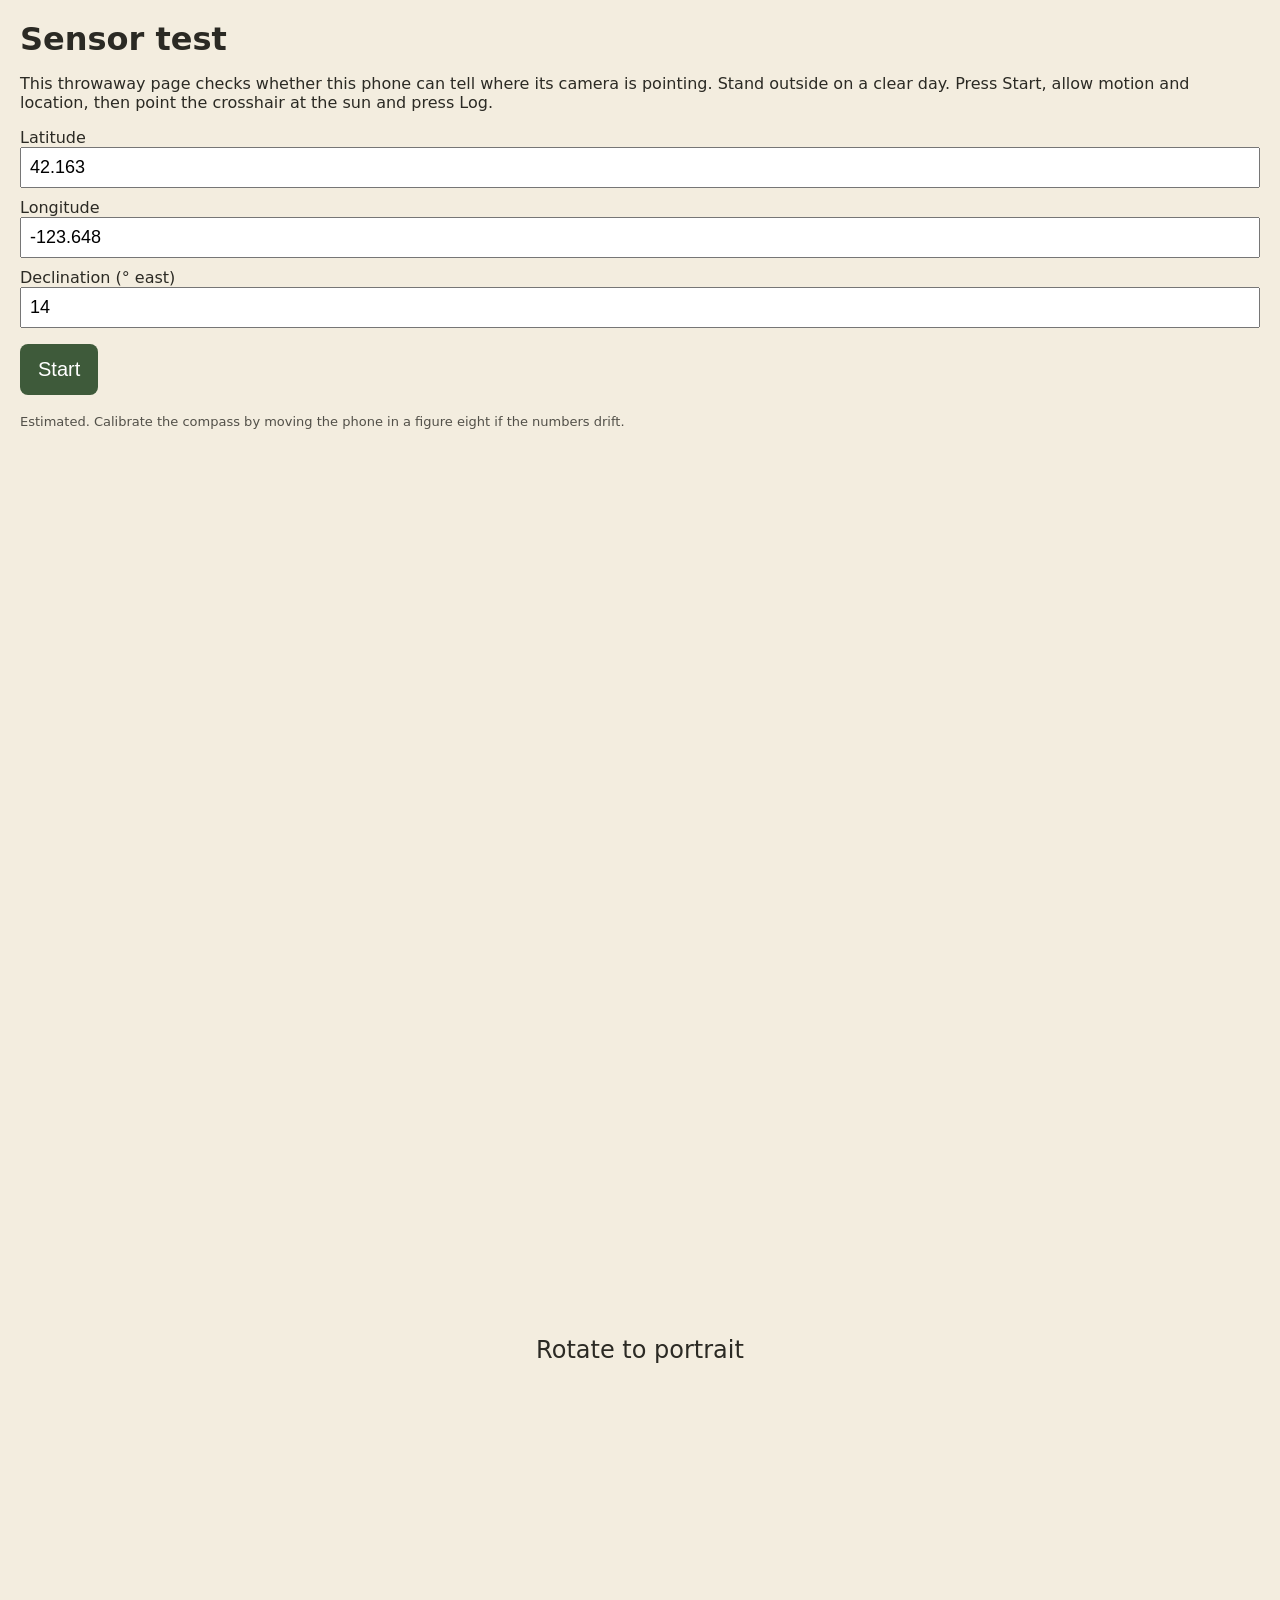
==== garden-proto/index.html @ 3894cc1e "Add garden planner sensor prototype at /garden-proto (throwaway) Co-Authored-By: Claude Fable 5.1 <n" ====
<!DOCTYPE html>
<html lang="en">
<head>
<meta charset="utf-8">
<meta name="viewport" content="width=device-width, initial-scale=1, viewport-fit=cover">
<meta name="robots" content="noindex, nofollow">
<title>Garden Planner Sensor Test</title>
  <script type="module" crossorigin src="./assets/prototype-D-EjwDJL.js"></script>
  <link rel="modulepreload" crossorigin href="./assets/modulepreload-polyfill-B5Qt9EMX.js">
  <link rel="stylesheet" crossorigin href="./assets/prototype-DjnaeQol.css">
</head>
<body>
<div id="start-screen" class="screen">
  <h1>Sensor test</h1>
  <p>This throwaway page checks whether this phone can tell where its camera is pointing. Stand outside on a clear day. Press Start, allow motion and location, then point the crosshair at the sun and press Log.</p>
  <label>Latitude <input id="lat" type="number" step="0.0001" value="42.163"></label>
  <label>Longitude <input id="lon" type="number" step="0.0001" value="-123.648"></label>
  <label>Declination (° east) <input id="decl" type="number" step="0.1" value="14"></label>
  <button id="start">Start</button>
  <p class="small">Estimated. Calibrate the compass by moving the phone in a figure eight if the numbers drift.</p>
</div>

<div id="live" class="screen" hidden>
  <video id="cam" autoplay playsinline muted></video>
  <div id="crosshair"></div>
  <div id="readout">
    <div><span class="k">Camera</span> <span id="cam-h">–</span>° / <span id="cam-e">–</span>°</div>
    <div><span class="k">Sun</span> <span id="sun-h">–</span>° / <span id="sun-e">–</span>°</div>
    <div><span class="k">Δ</span> <span id="d-h">–</span>° / <span id="d-e">–</span>°</div>
    <div class="small"><span id="src">–</span> · acc <span id="acc">–</span></div>
  </div>
  <div id="controls">
    <button id="log">Log reading</button>
    <button id="copy">Copy JSON</button>
    <button id="download">Download JSON</button>
  </div>
  <table id="table"><thead><tr><th>#</th><th>ΔH</th><th>ΔE</th><th>src</th></tr></thead><tbody></tbody></table>
</div>

<div id="rotate" class="screen" hidden><p>Rotate to portrait</p></div>

</body>
</html>
---- garden-proto/assets/prototype-DjnaeQol.css ----
:root{--paper:#F3EDDF;--ink:#2B2A24;--moss:#3E5A3A;--terracotta:#B4552F}*{box-sizing:border-box}body{margin:0;font-family:system-ui,sans-serif;background:var(--paper);color:var(--ink)}.screen{min-height:100dvh;padding:20px}h1{margin:0 0 12px}label{display:block;margin:10px 0}input{width:100%;font-size:18px;padding:8px}button{font-size:20px;padding:14px 18px;background:var(--moss);color:#fff;border:0;border-radius:8px;margin:6px 6px 6px 0}.small{font-size:13px;opacity:.8}#live{padding:0;position:relative;background:#000;color:#fff}#cam{width:100vw;height:100dvh;object-fit:cover;display:block}#crosshair{position:absolute;left:50%;top:50%;width:40px;height:40px;margin:-20px 0 0 -20px;border:2px solid var(--terracotta);border-radius:50%;pointer-events:none}#crosshair:before,#crosshair:after{content:"";position:absolute;background:var(--terracotta)}#crosshair:before{left:19px;top:-12px;width:2px;height:64px}#crosshair:after{top:19px;left:-12px;height:2px;width:64px}#readout{position:absolute;top:env(safe-area-inset-top,8px);left:8px;right:8px;background:#0000008c;padding:10px;border-radius:8px;font-variant-numeric:tabular-nums;font-size:18px}.k{display:inline-block;width:4.5em;opacity:.8}#controls{position:absolute;bottom:calc(env(safe-area-inset-bottom,0px) + 8px);left:8px;right:8px}#controls button{font-size:16px;padding:10px 12px}#table{position:absolute;bottom:80px;right:8px;background:#0000008c;font-size:13px;border-collapse:collapse;max-height:30dvh;overflow:auto;display:block}#table th,#table td{padding:2px 6px;text-align:right}#rotate{display:flex;align-items:center;justify-content:center;font-size:24px}
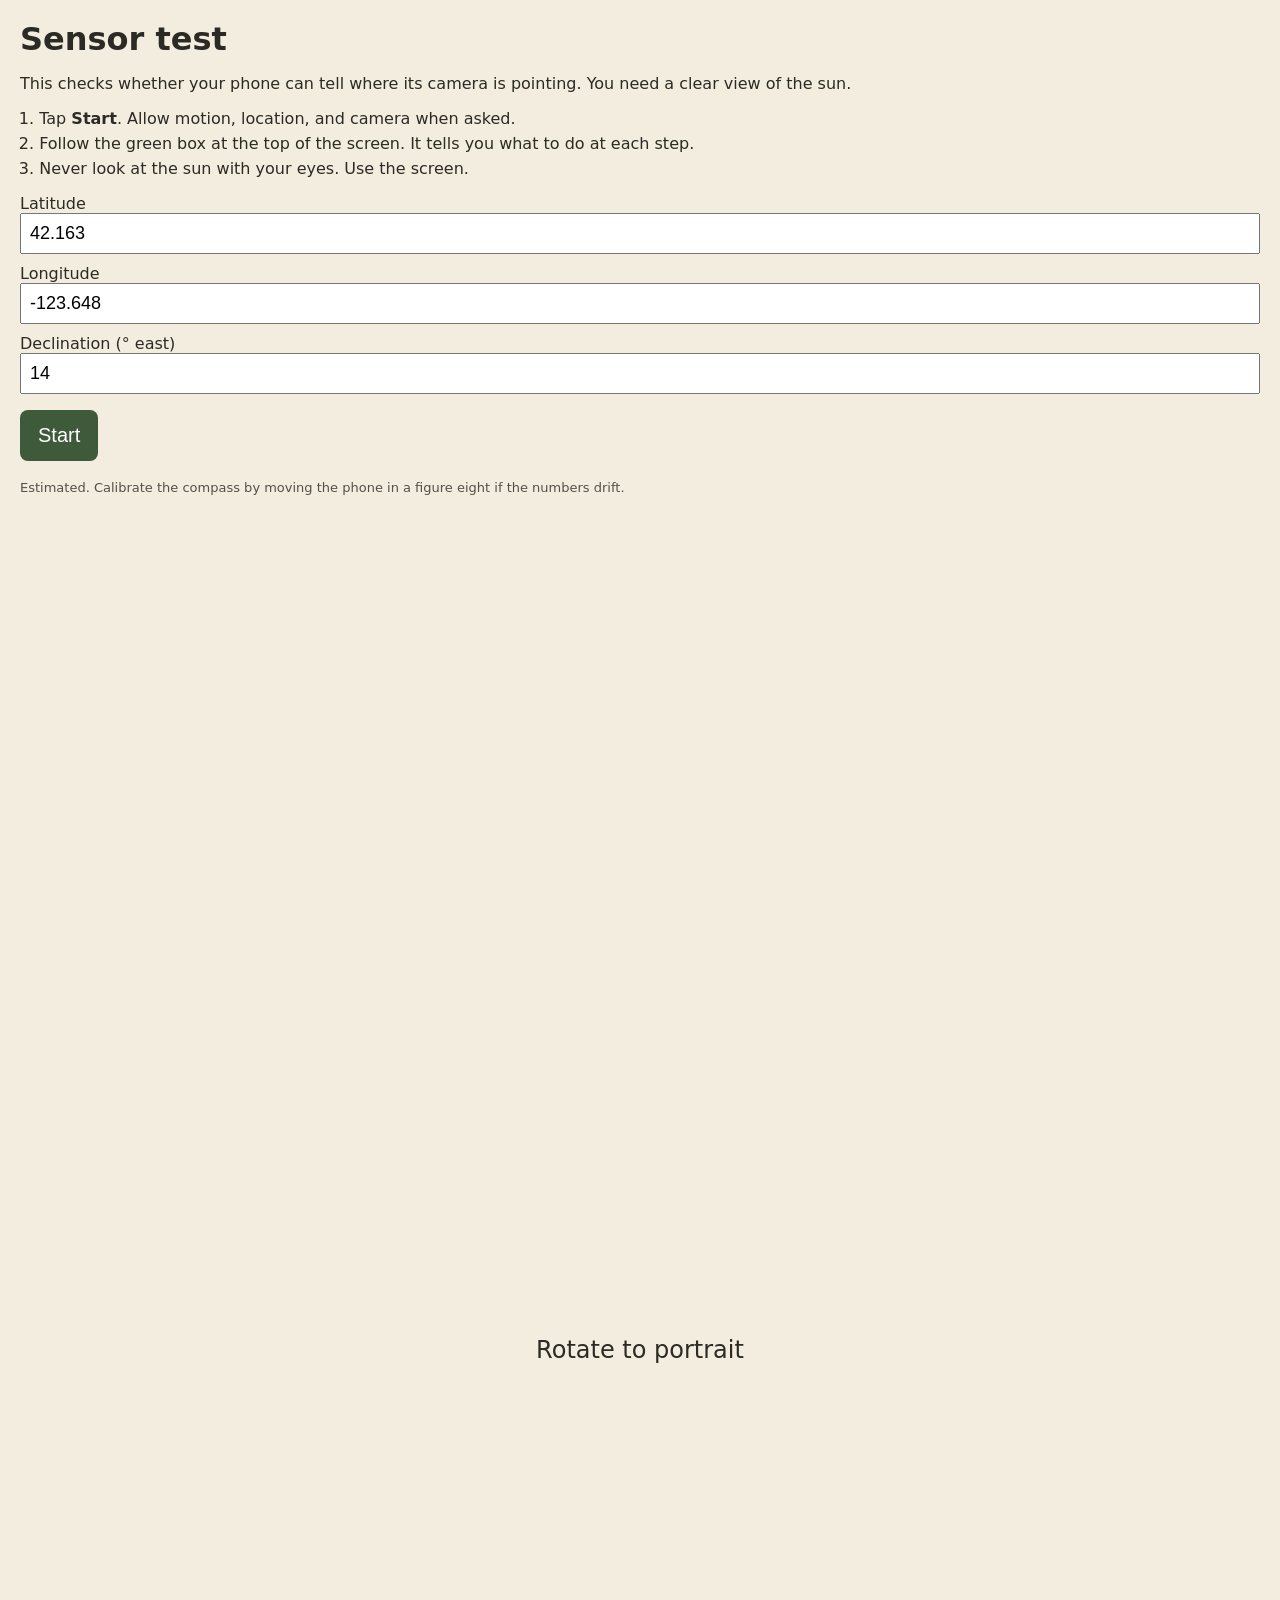
==== commit 38fa0f07: "Sensor prototype: on-screen step guide Co-Authored-By: Claude Fable 5.1 <noreply@anthropic.com> Clau" ====
--- a/garden-proto/index.html
+++ b/garden-proto/index.html
@@ -5,14 +5,19 @@
 <meta name="viewport" content="width=device-width, initial-scale=1, viewport-fit=cover">
 <meta name="robots" content="noindex, nofollow">
 <title>Garden Planner Sensor Test</title>
-  <script type="module" crossorigin src="./assets/prototype-D-EjwDJL.js"></script>
+  <script type="module" crossorigin src="./assets/prototype-HhMbQRRp.js"></script>
   <link rel="modulepreload" crossorigin href="./assets/modulepreload-polyfill-B5Qt9EMX.js">
-  <link rel="stylesheet" crossorigin href="./assets/prototype-DjnaeQol.css">
+  <link rel="stylesheet" crossorigin href="./assets/prototype-DJ71SF31.css">
 </head>
 <body>
 <div id="start-screen" class="screen">
   <h1>Sensor test</h1>
-  <p>This throwaway page checks whether this phone can tell where its camera is pointing. Stand outside on a clear day. Press Start, allow motion and location, then point the crosshair at the sun and press Log.</p>
+  <p>This checks whether your phone can tell where its camera is pointing. You need a clear view of the sun.</p>
+  <ol class="steps">
+    <li>Tap <b>Start</b>. Allow motion, location, and camera when asked.</li>
+    <li>Follow the green box at the top of the screen. It tells you what to do at each step.</li>
+    <li>Never look at the sun with your eyes. Use the screen.</li>
+  </ol>
   <label>Latitude <input id="lat" type="number" step="0.0001" value="42.163"></label>
   <label>Longitude <input id="lon" type="number" step="0.0001" value="-123.648"></label>
   <label>Declination (° east) <input id="decl" type="number" step="0.1" value="14"></label>
@@ -22,6 +27,7 @@
 
 <div id="live" class="screen" hidden>
   <video id="cam" autoplay playsinline muted></video>
+  <div id="guide"><div id="guide-step">Step 1 of 4</div><div id="guide-text">–</div></div>
   <div id="crosshair"></div>
   <div id="readout">
     <div><span class="k">Camera</span> <span id="cam-h">–</span>° / <span id="cam-e">–</span>°</div>
--- a/garden-proto/assets/prototype-DJ71SF31.css
+++ b/garden-proto/assets/prototype-DJ71SF31.css
@@ -0,0 +1 @@
+:root{--paper:#F3EDDF;--ink:#2B2A24;--moss:#3E5A3A;--terracotta:#B4552F}*{box-sizing:border-box}body{margin:0;font-family:system-ui,sans-serif;background:var(--paper);color:var(--ink)}.screen{min-height:100dvh;padding:20px}h1{margin:0 0 12px}label{display:block;margin:10px 0}input{width:100%;font-size:18px;padding:8px}button{font-size:20px;padding:14px 18px;background:var(--moss);color:#fff;border:0;border-radius:8px;margin:6px 6px 6px 0}.small{font-size:13px;opacity:.8}#live{padding:0;position:relative;background:#000;color:#fff}#cam{width:100vw;height:100dvh;object-fit:cover;display:block}#crosshair{position:absolute;left:50%;top:50%;width:40px;height:40px;margin:-20px 0 0 -20px;border:2px solid var(--terracotta);border-radius:50%;pointer-events:none}#crosshair:before,#crosshair:after{content:"";position:absolute;background:var(--terracotta)}#crosshair:before{left:19px;top:-12px;width:2px;height:64px}#crosshair:after{top:19px;left:-12px;height:2px;width:64px}#guide{position:absolute;top:env(safe-area-inset-top,8px);left:8px;right:8px;background:#3e5a3aeb;color:#fff;padding:12px 14px;border-radius:10px;font-size:17px;line-height:1.35;z-index:2}#guide-step{font-size:12px;letter-spacing:.08em;text-transform:uppercase;opacity:.85;margin-bottom:4px}.steps{padding-left:1.2em}.steps li{margin:6px 0}#readout{position:absolute;top:calc(env(safe-area-inset-top,8px) + 108px);left:8px;right:8px;background:#0000008c;padding:10px;border-radius:8px;font-variant-numeric:tabular-nums;font-size:18px}.k{display:inline-block;width:4.5em;opacity:.8}#controls{position:absolute;bottom:calc(env(safe-area-inset-bottom,0px) + 8px);left:8px;right:8px}#controls button{font-size:16px;padding:10px 12px}#table{position:absolute;bottom:80px;right:8px;background:#0000008c;font-size:13px;border-collapse:collapse;max-height:30dvh;overflow:auto;display:block}#table th,#table td{padding:2px 6px;text-align:right}#rotate{display:flex;align-items:center;justify-content:center;font-size:24px}
